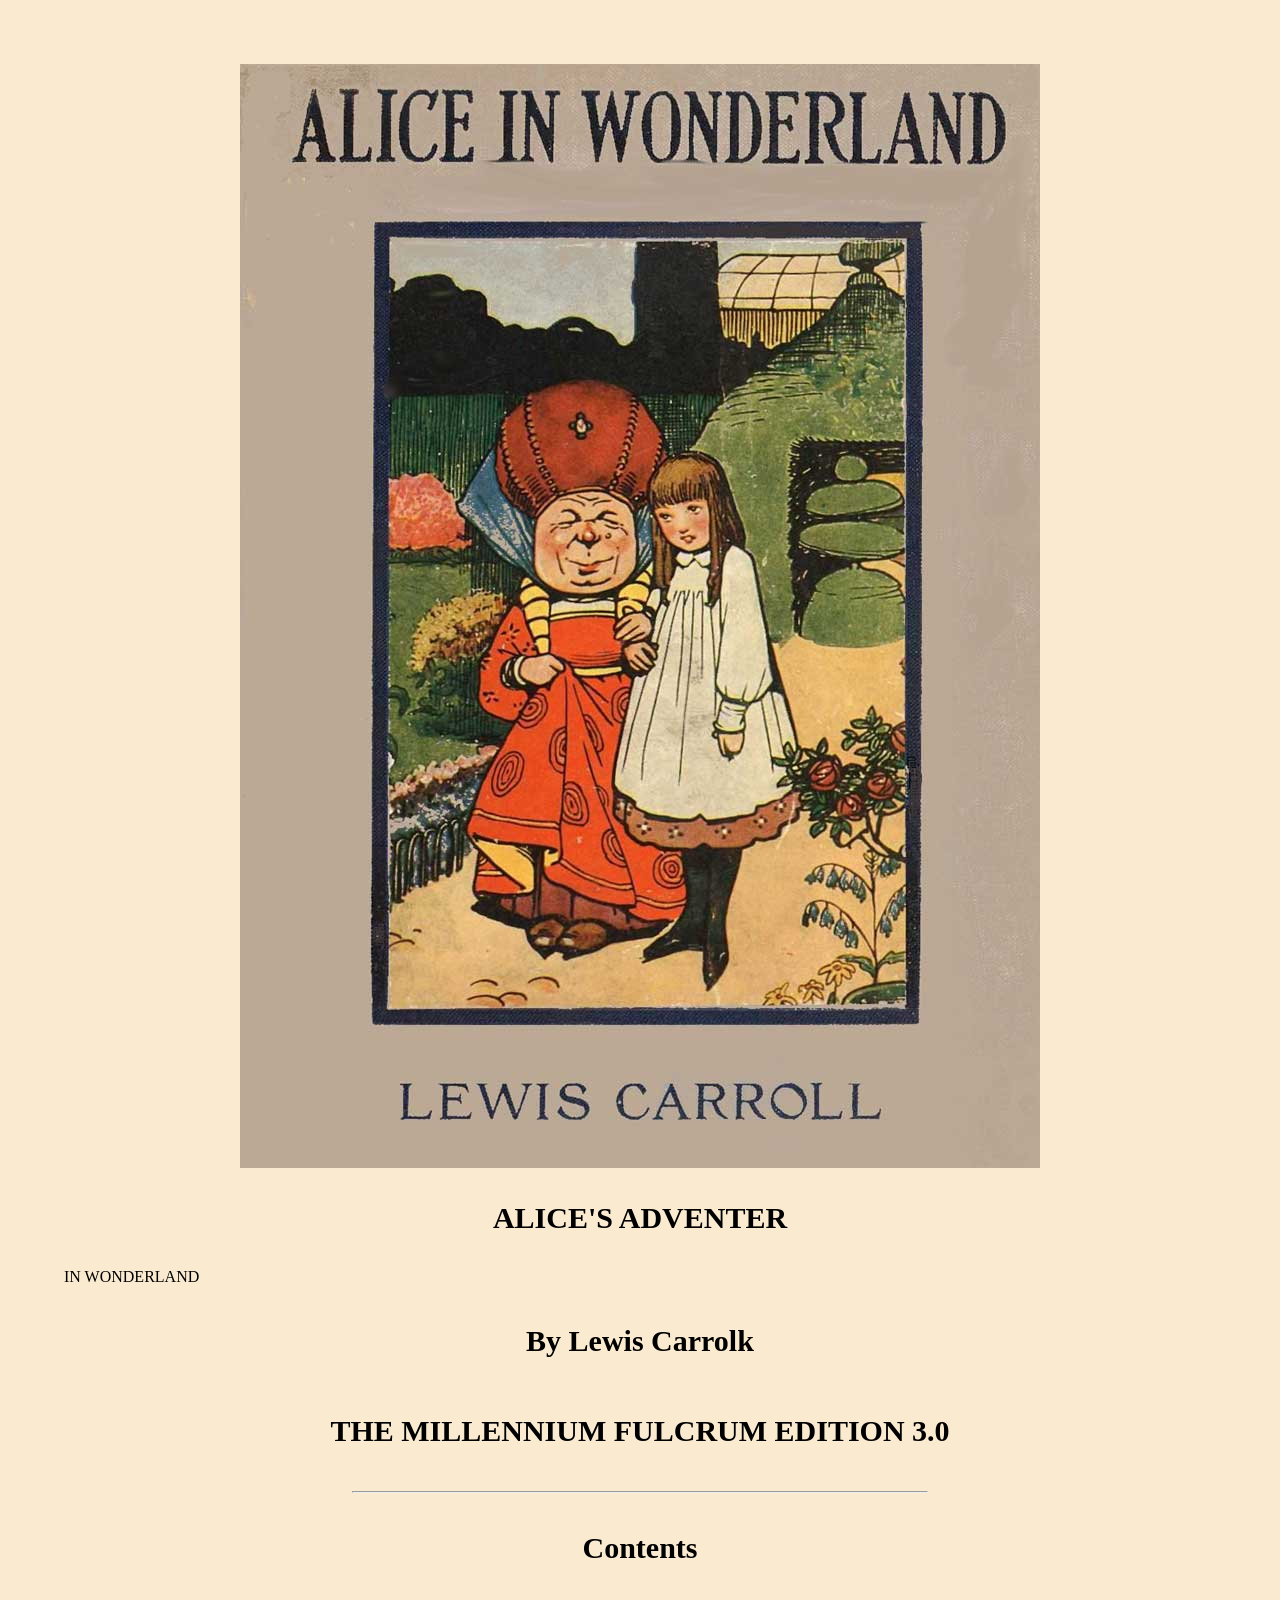
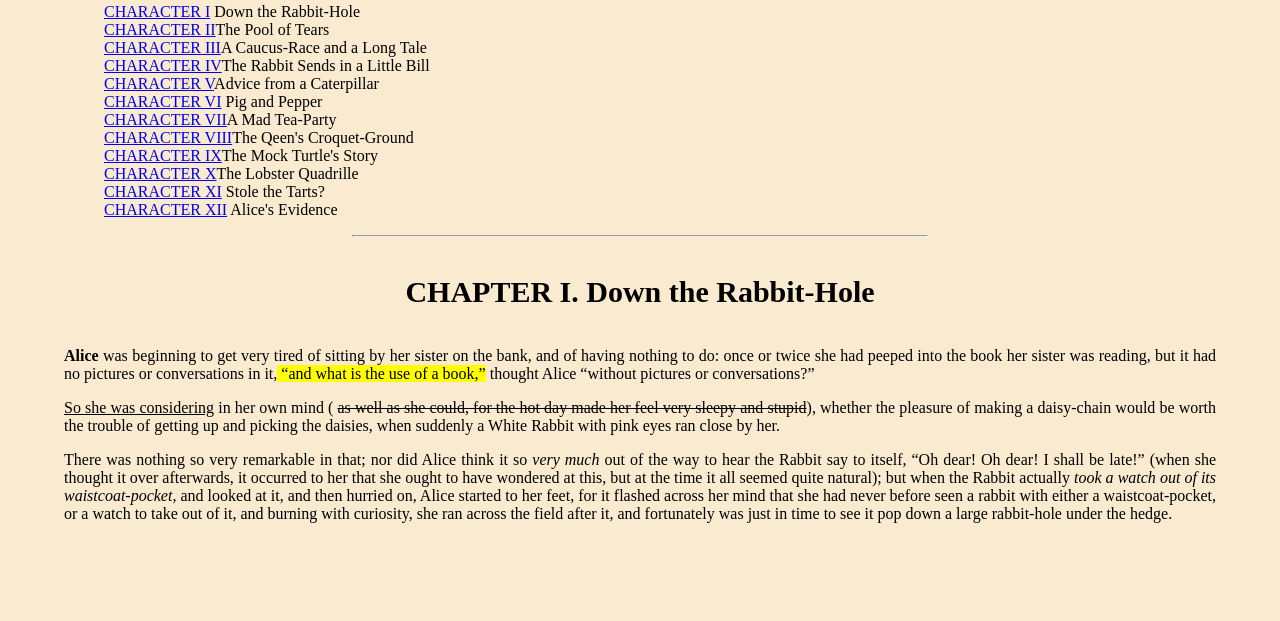
==== app_module1/index.html @ 27939130 "Add files via upload" ====
<!DOCTYPE html>
<html lang="en">
<head> <!--Самый главный тег на странинце-->
    <meta charset="UTF-8"> <!--Кодировка-->
    <meta http-equiv="X-UA-Compatible" content="IE=edge"> <!--для отображения в IE -->
    <meta name="viewport" content="width=device-width, initial-scale=1.0"> <!--для красивого отображения на телефоне -->  
    <meta name="discription" content="Это мой первый пример страницы"> <!-- Описание страницы -->
    <meta name="author" content="Катя" <!--Автор-->
    <title>Document</title>
    <link rel="stylesheet" href="css/style.css">
</head>
<body>
    <img src="img/cover.jpg"alt="">
    <h1>ALICE'S ADVENTER</h1> <!--перенос строки--> IN WONDERLAND </h1>
    <h2>By Lewis Carrolk</h2>
    <h3>THE MILLENNIUM FULCRUM EDITION 3.0</h3>
    <hr>
    <h2>Contents</h2>
    <nav>
        <ol <!-- type="I" start="1"-->
            <li><a href="#">character I</a> Down the Rabbit-Hole</li>
            <li><a href="#">character II</a>The Pool of Tears</li>
            <li><a href="#">character III</a>A Caucus-Race and a Long Tale</li>
            <li><a href="#">character IV</a>The Rabbit Sends in a Little Bill</li>
            <li><a href="#">character V</a>Advice from a Caterpillar</li>
            <li><a href="#">character VI</a> Pig and Pepper</li>
            <li><a href="#">character VII</a>A Mad Tea-Party</li>
            <li><a href="#">character VIII</a>The Qeen's Croquet-Ground</li>
            <li><a href="#">character IX</a>The Mock Turtle's Story</li>
            <li><a href="#">character X</a>The Lobster Quadrille</li>
            <li><a href="#">character XI</a> Stole the Tarts?</li>
            <li><a href="#">character XII</a> Alice's Evidence</li>
        </ol>
   </nav>
   <hr>
   <h2 class="charapter">CHAPTER I. Down the Rabbit-Hole</h2>

  <!--H<sub>2</sub>0 Для написания цифр/букв в нижнем регистре-->
  <!-- m<sup>3</sup> Для написания цифр/букв в нижнем регистре-->

 <wbr><b> Alice</b><!--Жирный шрифт--> was beginning to get very tired of sitting by her sister on the bank, and of having nothing to do: once or twice she had peeped into the book her sister was reading, but it had no pictures or conversations in it,<mark> “and what is the use of a book,”</mark> thought Alice <span class="text"> “without pictures or conversations?”</span><wbr>

<p><u>So she was considering</u><!--Подчеркивание--> in her own mind ( <s>as well as she could, for the hot day made her feel very sleepy and stupid</s>),<!--Зачеркивание--> whether the pleasure of making a daisy-chain would be worth the trouble of getting up and picking the daisies, when suddenly a White Rabbit with pink eyes ran close by her.</p>

<p>There was nothing<span> so very </span><!--Логический курсив--> remarkable in that; nor did Alice think it so<em> very much </em> out of the way to hear the Rabbit say to itself, “Oh dear! Oh dear! I shall be late!” (when she thought it over afterwards, it occurred to her that she ought to have wondered at this, but at the time it all seemed quite natural); but when the Rabbit actually <i> took a watch out of its waistcoat-pocket,</i><!--Курсив--> and looked at it, and then hurried on, Alice started to her feet, for it flashed across her mind that she had never before seen a rabbit with either a waistcoat-pocket, or a watch to take out of it, and burning with curiosity, she ran across the field after it, and fortunately was just in time to see it pop down a large rabbit-hole under the hedge.</p>

<header></header><!--Шапка-->
<nav></nav><!--Навигационное меню-->
<article></article><!--Оформление записи в блоге-->
<section></section><!--Секции на сайте-->
<acide></acide><!--Боковая колонка с информацией-->
<main></main><!--Основное содержание документа-->
<address></address><!--Адрес компании-->
<footer></footer><!--подвал сайта-->
<wbr><!--перенос строки-->
<time></time><!--Время-->
<body>
</html>
---- app_module1/css/style.css ----
/*селектор {
    свойство: значение;
} */
* { 
    box-sizing: border-box;
}

body {
    margin: 5%;
    background-color: #faebd0;
    text-align: justify;
}

h1, h2, h3 {
    color: rgba(0,0,0,1);
    text-align: center;
   /* font-weight: 900;/* Жирный текст */
   /*  font-style: italic;наклон текста */
   /* text-decoration: underline; *//*наклон подчеркнутый */
   /* text-decoration: line-through; наклон зачеркнутый */ 
   font-size: 30px; 
   line-height: 2;  
}

hr {
    width: 50%;
    text-align: center;
}
img {
    display: block;
    margin: 0 auto;
}

nav {
   /* static, relative, absolute, fixed, inherit*/
    position:inherit;
    left: 0;
    top: 50px;
    /* bottom, top, left, right */
}

li {
    list-style-type: none;
}

a{
    text-transform: uppercase;
}
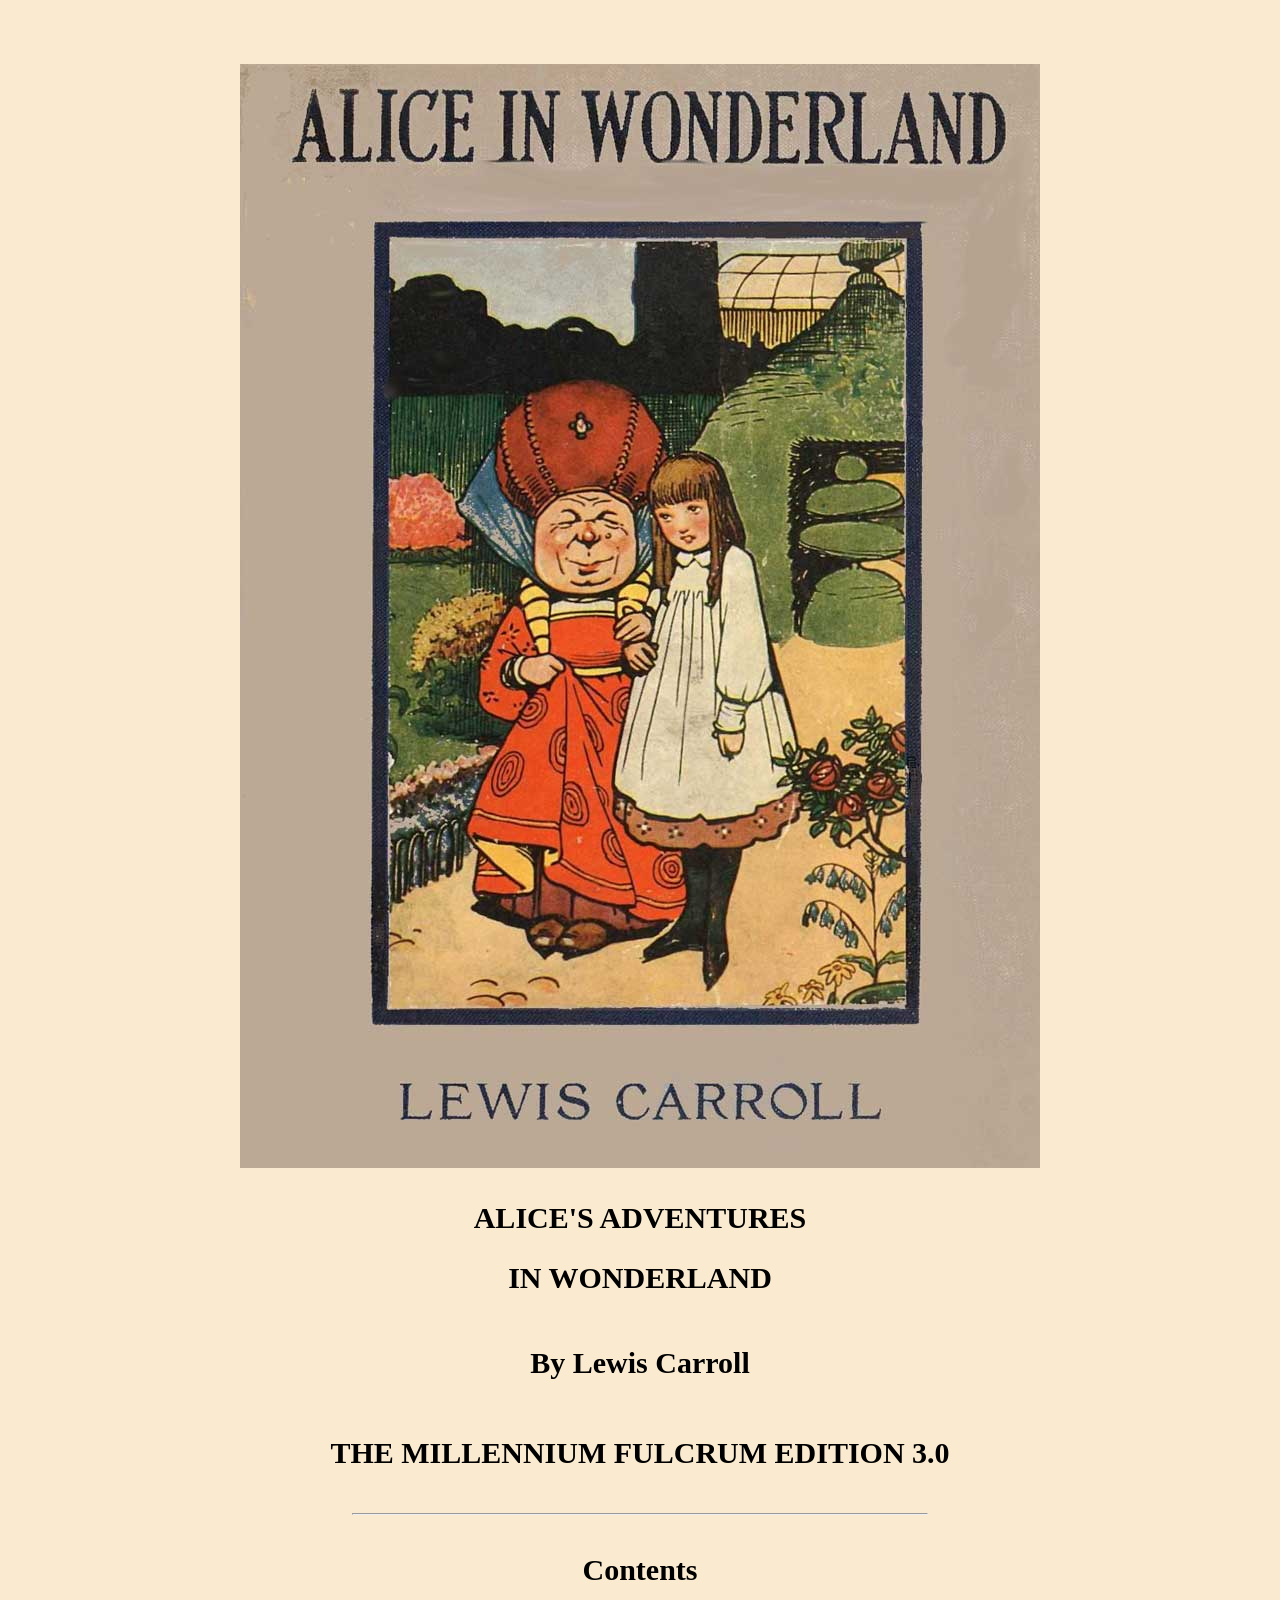
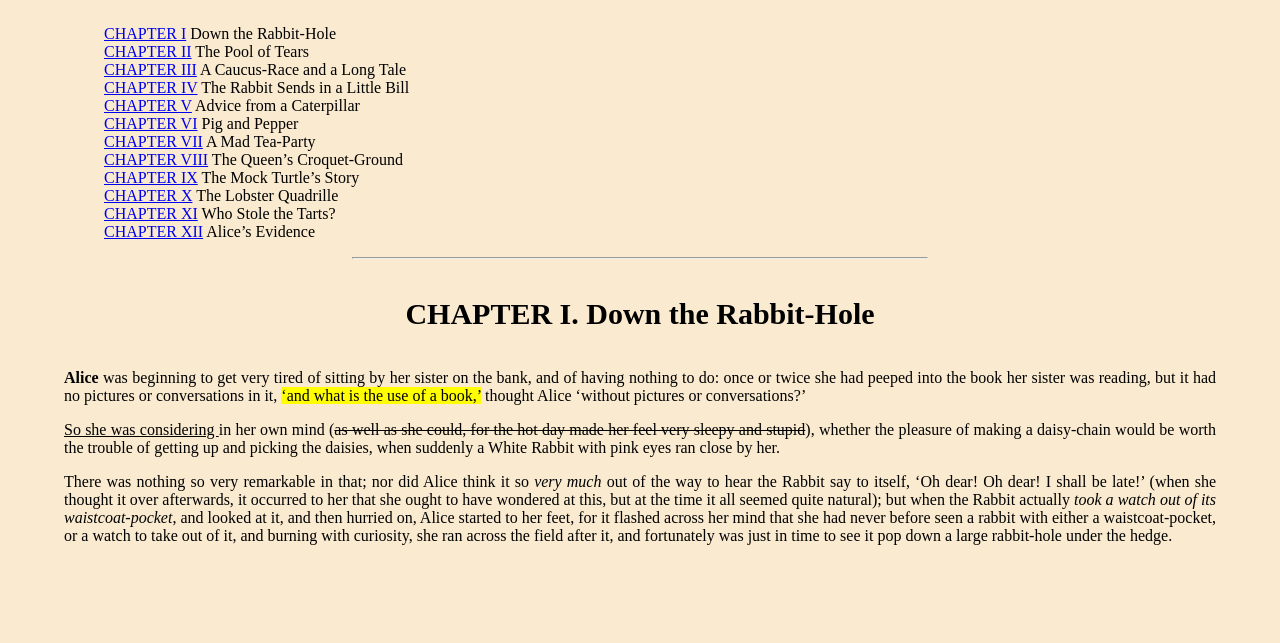
==== commit 06a81d5a: "Add files via upload" ====
--- a/app_module1/index.html
+++ b/app_module1/index.html
@@ -1,58 +1,58 @@
 <!DOCTYPE html>
 <html lang="en">
-<head> <!--Самый главный тег на странинце-->
-    <meta charset="UTF-8"> <!--Кодировка-->
-    <meta http-equiv="X-UA-Compatible" content="IE=edge"> <!--для отображения в IE -->
-    <meta name="viewport" content="width=device-width, initial-scale=1.0"> <!--для красивого отображения на телефоне -->  
-    <meta name="discription" content="Это мой первый пример страницы"> <!-- Описание страницы -->
-    <meta name="author" content="Катя" <!--Автор-->
+<head> <!--Самый главный тег на странице--> 
+    <meta charset="UTF-8"><!-- Кодировка -->
+    <meta http-equiv="X-UA-Compatible" content="IE=edge"><!-- для отображение в IE -->
+    <meta name="viewport" content="width=device-width, initial-scale=1.0"> <!-- для красивого отображения на телефоне -->
+    <meta name="discription" content="Это мой первый пример страницы"><!-- Описание страницы -->
+    <meta name="author" content="Кирилл"><!--Автор -->
     <title>Document</title>
     <link rel="stylesheet" href="css/style.css">
 </head>
 <body>
-    <img src="img/cover.jpg"alt="">
-    <h1>ALICE'S ADVENTER</h1> <!--перенос строки--> IN WONDERLAND </h1>
-    <h2>By Lewis Carrolk</h2>
+    <img src="img/cover.jpg" alt="">
+    <h1>ALICE'S ADVENTURES<br> <!-- Перенос строки -->IN WONDERLAND </h1>
+    <h2>By Lewis Carroll</h2>
     <h3>THE MILLENNIUM FULCRUM EDITION 3.0</h3>
     <hr>
     <h2>Contents</h2>
     <nav>
-        <ol <!-- type="I" start="1"-->
-            <li><a href="#">character I</a> Down the Rabbit-Hole</li>
-            <li><a href="#">character II</a>The Pool of Tears</li>
-            <li><a href="#">character III</a>A Caucus-Race and a Long Tale</li>
-            <li><a href="#">character IV</a>The Rabbit Sends in a Little Bill</li>
-            <li><a href="#">character V</a>Advice from a Caterpillar</li>
-            <li><a href="#">character VI</a> Pig and Pepper</li>
-            <li><a href="#">character VII</a>A Mad Tea-Party</li>
-            <li><a href="#">character VIII</a>The Qeen's Croquet-Ground</li>
-            <li><a href="#">character IX</a>The Mock Turtle's Story</li>
-            <li><a href="#">character X</a>The Lobster Quadrille</li>
-            <li><a href="#">character XI</a> Stole the Tarts?</li>
-            <li><a href="#">character XII</a> Alice's Evidence</li>
+      <ol >  <!-- type="I" start="1" -->
+            <li><a href="#">chapter I</a> Down the Rabbit-Hole</li>
+            <li><a href="#">chapter II</a> The Pool of Tears</li>
+            <li><a href="#">chapter III</a> A Caucus-Race and a Long Tale</li>
+            <li><a href="#">chapter IV</a> The Rabbit Sends in a Little Bill</li>
+            <li><a href="#">chapter V</a> Advice from a Caterpillar</li>
+            <li><a href="#">chapter VI</a> Pig and Pepper</li>
+            <li><a href="#">chapter VII</a> A Mad Tea-Party</li>
+            <li><a href="#">chapter VIII</a> The Queen’s Croquet-Ground</li>
+            <li><a href="#">chapter IX</a> The Mock Turtle’s Story</li>
+            <li><a href="#">chapter X</a> The Lobster Quadrille</li>
+            <li><a href="#">chapter XI</a> Who Stole the Tarts?</li>
+            <li><a href="#">chapter XII</a> Alice’s Evidence</li>
+            
         </ol>
-   </nav>
-   <hr>
-   <h2 class="charapter">CHAPTER I. Down the Rabbit-Hole</h2>
+    </nav>
+    <hr>
+    <h2 class="chapter">CHAPTER I. Down the Rabbit-Hole</h2>
 
-  <!--H<sub>2</sub>0 Для написания цифр/букв в нижнем регистре-->
-  <!-- m<sup>3</sup> Для написания цифр/букв в нижнем регистре-->
+<!-- H<sub>2</sub>O Для написания цифр/букв в нижнем регистре  -->
+<!-- m<sup>3</sup>Для написания цифр/букв в верхнем регистре  -->
 
- <wbr><b> Alice</b><!--Жирный шрифт--> was beginning to get very tired of sitting by her sister on the bank, and of having nothing to do: once or twice she had peeped into the book her sister was reading, but it had no pictures or conversations in it,<mark> “and what is the use of a book,”</mark> thought Alice <span class="text"> “without pictures or conversations?”</span><wbr>
+<p><b>Alice</b><!--Жирный шрифт  --> was beginning to get very tired of sitting by her sister on the bank, and of having nothing to do: once or twice she had peeped into the book her sister was reading, but it had no pictures or conversations in it, <mark>‘and what is the use of a book,’</mark> thought Alice <span class="text">‘without pictures or conversations?’</span><p>
+<p><u>So she was considering </u><!-- Подчеркивание -->in her own mind (<s>as well as she could, for the hot day made her feel very sleepy and stupid</s>)<!-- Зачеркивание -->, whether the pleasure of making a daisy-chain would be worth the trouble of getting up and picking the daisies, when suddenly a White Rabbit with pink eyes ran close by her.</p>
+<p>There was nothing <span>so very</span> <!-- Логический курсив -->remarkable in that; nor did Alice think it so <em>very much</em> out of the way to hear the Rabbit say to itself, ‘Oh dear! Oh dear! I shall be late!’ (when she thought it over afterwards, it occurred to her that she ought to have wondered at this, but at the time it all seemed quite natural); but when the Rabbit actually <i>took a watch out of its waistcoat-pocket</i><!-- Курсив -->, and looked at it, and then hurried on, Alice started to her feet, for it flashed across her mind that she had never before seen a rabbit with either a waistcoat-pocket, or a watch to take out of it, and burning with curiosity, she ran across the field after it, and fortunately was just in time to see it pop down a large rabbit-hole under the hedge.  </p> 
+    
+<header></header><!-- Шапка -->
+<nav></nav><!-- Навигационное меню -->
+<article></article> <!-- Оформление записи в блоге -->
+<section></section><!-- Секции на сайте -->
+<aside></aside> <!-- Боковая колонка с информацией -->
+<main></main><!-- Основное содержание документа -->
+<address></address><!-- Адрес компании/фирмы -->
+<footer></footer><!-- подвал сайта -->
+<wbr><!-- перенос строки -->
+<time></time><!-- Время -->
 
-<p><u>So she was considering</u><!--Подчеркивание--> in her own mind ( <s>as well as she could, for the hot day made her feel very sleepy and stupid</s>),<!--Зачеркивание--> whether the pleasure of making a daisy-chain would be worth the trouble of getting up and picking the daisies, when suddenly a White Rabbit with pink eyes ran close by her.</p>
-
-<p>There was nothing<span> so very </span><!--Логический курсив--> remarkable in that; nor did Alice think it so<em> very much </em> out of the way to hear the Rabbit say to itself, “Oh dear! Oh dear! I shall be late!” (when she thought it over afterwards, it occurred to her that she ought to have wondered at this, but at the time it all seemed quite natural); but when the Rabbit actually <i> took a watch out of its waistcoat-pocket,</i><!--Курсив--> and looked at it, and then hurried on, Alice started to her feet, for it flashed across her mind that she had never before seen a rabbit with either a waistcoat-pocket, or a watch to take out of it, and burning with curiosity, she ran across the field after it, and fortunately was just in time to see it pop down a large rabbit-hole under the hedge.</p>
-
-<header></header><!--Шапка-->
-<nav></nav><!--Навигационное меню-->
-<article></article><!--Оформление записи в блоге-->
-<section></section><!--Секции на сайте-->
-<acide></acide><!--Боковая колонка с информацией-->
-<main></main><!--Основное содержание документа-->
-<address></address><!--Адрес компании-->
-<footer></footer><!--подвал сайта-->
-<wbr><!--перенос строки-->
-<time></time><!--Время-->
-<body>
+</body>
 </html>
--- a/app_module1/css/style.css
+++ b/app_module1/css/style.css
@@ -1,7 +1,7 @@
-/*селектор {
+/* селектор {
     свойство: значение;
 } */
-* { 
+* {
     box-sizing: border-box;
 }
 
@@ -14,12 +14,12 @@
 h1, h2, h3 {
     color: rgba(0,0,0,1);
     text-align: center;
-   /* font-weight: 900;/* Жирный текст */
-   /*  font-style: italic;наклон текста */
-   /* text-decoration: underline; *//*наклон подчеркнутый */
-   /* text-decoration: line-through; наклон зачеркнутый */ 
-   font-size: 30px; 
-   line-height: 2;  
+    /* font-weight: 900;/* Жирный текст */
+    /* font-style: italic;наклон текста */
+    /* text-decoration: underline; *//* наклон подчеркнутый */
+    /* text-decoration: line-through;наклон зачеркнутый */ 
+    font-size: 30px;
+    line-height: 2;
 }
 
 hr {
@@ -30,10 +30,9 @@
     display: block;
     margin: 0 auto;
 }
-
 nav {
-   /* static, relative, absolute, fixed, inherit*/
-    position:inherit;
+    /* static, relative, absolute, fixed, inherit */
+    position: inherit;
     left: 0;
     top: 50px;
     /* bottom, top, left, right */
